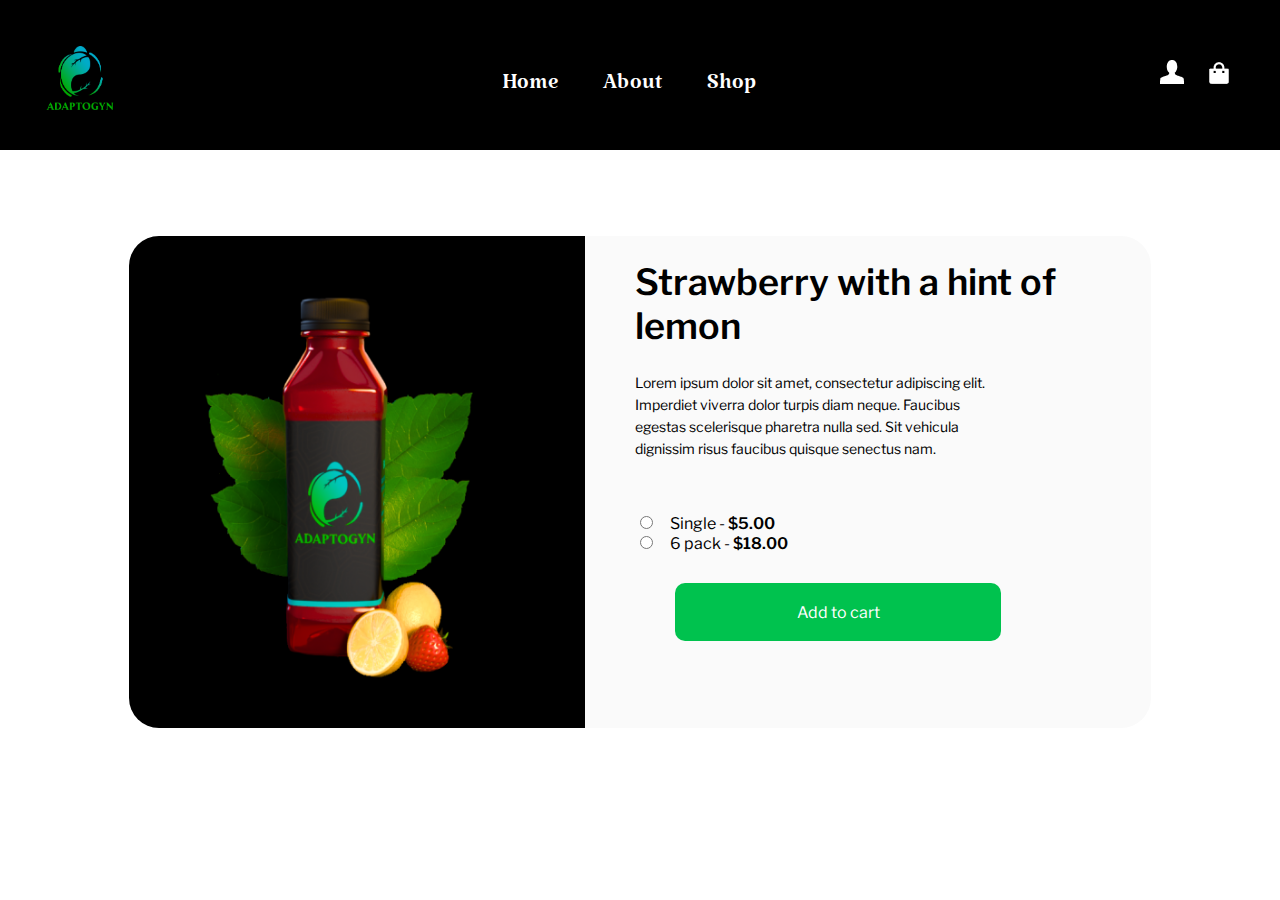
==== shop.html @ cb4e47bb "added Adaptogyn site files" ====
<!DOCTYPE html>
<html lang="en">
  <head>
    <meta charset="UTF-8" />
    <meta http-equiv="X-UA-Compatible" content="IE=edge" />
    <meta name="viewport" content="width=device-width, initial-scale=1.0" />
    <link rel="stylesheet" href="shop.css" />
    <title>Shop</title>
  </head>
  <body>
    <div id="shop">
      <div class="header">
        <div class="bg"></div>
        <img src="images/logo.png" alt="Adaptogyn logo" class="logo" />
        <div class="links">
          <img src="images/profile.png" alt="Link to user profile" class="icon" />
          <img src="images/cart.png" alt="Shopping cart" class="icon" />
        </div>
        <div class="menu">
          <ul>
            <li><a href="index.html" class="home">Home</a></li>
            <li><a href="about.html" class="about">About</a></li>
            <li><a href="shop.html" class="shop">Shop</a></li>
          </ul>
        </div>
      </div>
      <div class="shopcard">
        <div class="product">
          <img
            src="images/layout-model.png"
            alt="Adaptogyn bottle with lemons and strawberry"
          />
        </div>
        <div class="info">
          <h1>Strawberry with a hint of lemon</h1>
          <p>
            Lorem ipsum dolor sit amet, consectetur adipiscing elit. Imperdiet
            viverra dolor turpis diam neque. Faucibus egestas scelerisque
            pharetra nulla sed. Sit vehicula dignissim risus faucibus quisque
            senectus nam.
          </p>
          <form action="/action_page.php" id="form1">
            <input type="radio" id="single" name="size" value="$5.00" />
            <label for="single">Single - <span>$5.00</span></label
            ><br />
            <input type="radio" id="6pack" name="size" value="$18.00" />
            <label for="6pack">6 pack - <span>$18.00</span></label
            ><br />
            <button type="submit" form="form1" value="Submit">
              Add to cart
            </button>
          </form>
        </div>
      </div>
    </div>
  </body>
</html>
---- shop.css ----
@import url("https://fonts.googleapis.com/css2?family=Katibeh&family=Libre+Franklin:wght@400;600&display=swap");
@import url("https://fonts.googleapis.com/css2?family=Libre+Franklin:ital@1&display=swap");

#shop {
  padding: 0;
  margin: 0;
  box-sizing: border-box;
  overflow: hidden;
}

/*----Header-----*/
#shop img {
  max-width: 100px;
  max-height: 100px;
  margin-left: 22px;
  float: left;
  margin-top: 6px;
}

.bg {
  position: absolute;
  background: black;
  min-width: 100vw;
  height: 150px;
  z-index: -1;
  top: 0;
  right: 0;
  bottom: 0;
  left: 0;
  box-sizing: border-box;
}

#shop .header li {
  font-family: "Katibeh";
  display: inline-block;
  padding: 20px;
  font-size: 30px;
}

a {
  text-decoration: none;
  color: white;
}

/*removes default styling from hyperlinks*/

.header ul {
  text-align: center;
  align-content: center;
  padding: 26px 50px 50px 42px;
}

.links {
  padding-right: 40px;
  margin-top: 30px;
  float: right;
}

/*--------header---------*/
.shopcard {
  display: flex;
  justify-content: center;
  margin-top: 60px;
}
.product {
  background: black;
  width: 456px;
  height: 492px;
  border-radius: 30px 0px 0px 30px;
}
.product img {
  min-width: 75%;
  min-height: 100%;
}
.info {
  height: 492px;
  width: 466px;
  background: #fafafa;
  border-radius: 0px 30px 30px 0px;
  padding: 0px 50px;
}
.info h1 {
  font-family: "libre franklin";
  font-weight: 600;
  font-size: 36px;
}
.info p {
  font-family: "libre franklin";
  font-weight: 400;
  font-size: 14px;
  width: 353px;
  height: 77px;
  line-height: 22px;
}
.info label {
  font-family: "libre franklin";
  font-weight: 400;
}
.info span {
  font-family: "libre franklin";
  font-weight: 600;
}
.info form {
  padding-top: 50px;
}
#form1 button {
  font-family: "libre franklin";
  font-size: 16px;
  color: white;
  border: none;
  width: 326px;
  height: 58px;
  background: #00c24e;
  margin-top: 30px;
  border-radius: 10px;
  margin-left: 40px;
}
label {
  padding: 10px;
}
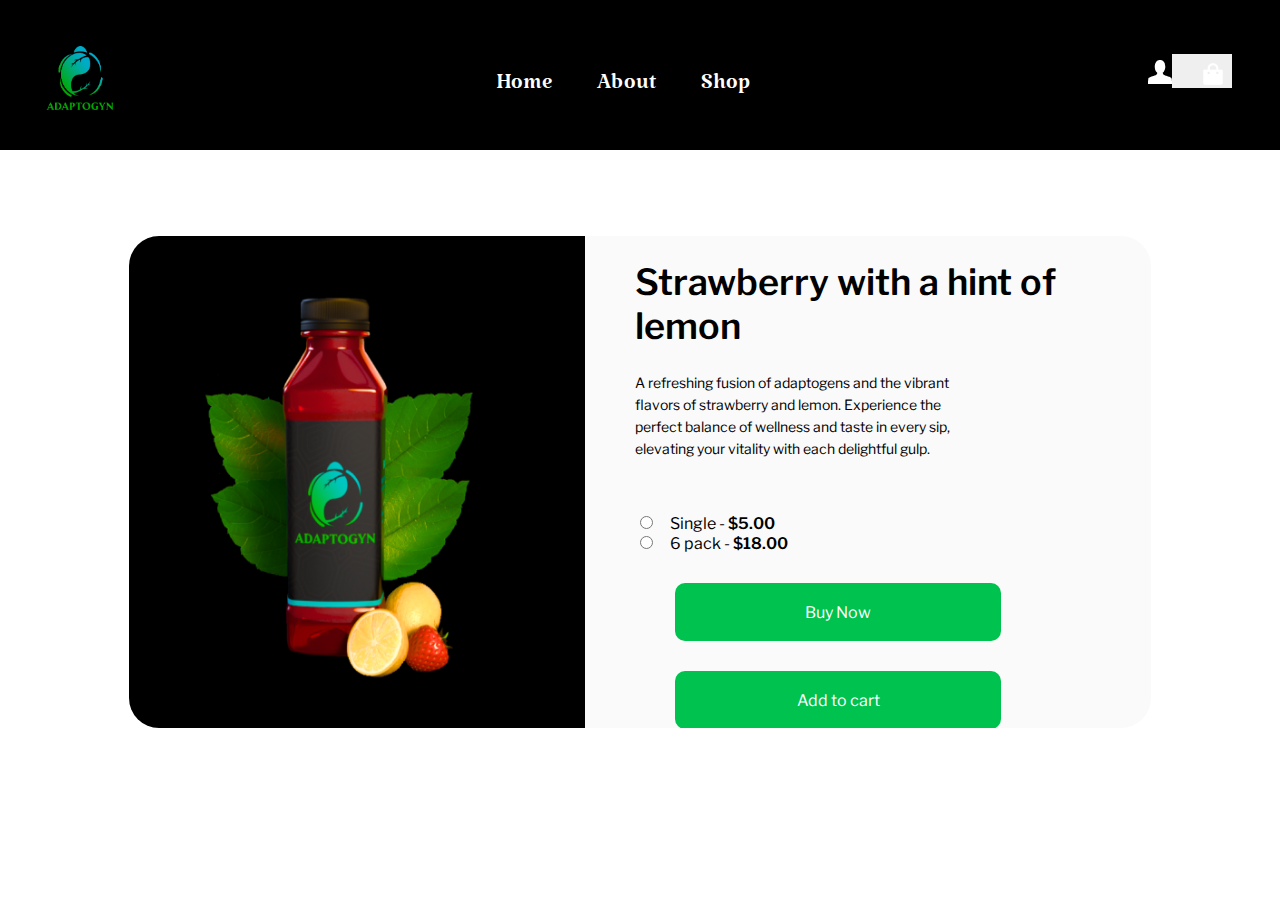
==== commit 6364a2d6: "edited shop elements" ====
--- a/shop.html
+++ b/shop.html
@@ -4,18 +4,27 @@
     <meta charset="UTF-8" />
     <meta http-equiv="X-UA-Compatible" content="IE=edge" />
     <meta name="viewport" content="width=device-width, initial-scale=1.0" />
+   
+    <title>Shop</title>
+ 
+
     <link rel="stylesheet" href="shop.css" />
-    <title>Shop</title>
+    <link rel="stylesheet" href="cart.css">
   </head>
   <body>
     <div id="shop">
       <div class="header">
         <div class="bg"></div>
         <img src="images/logo.png" alt="Adaptogyn logo" class="logo" />
+
         <div class="links">
+          
           <img src="images/profile.png" alt="Link to user profile" class="icon" />
-          <img src="images/cart.png" alt="Shopping cart" class="icon" />
+
+          <button id="button" class="image-button" aria-describedby="shoppingCart"><img src="images/cart.png" alt="Shopping cart" id="cart-icon" /></button>
+
         </div>
+
         <div class="menu">
           <ul>
             <li><a href="index.html" class="home">Home</a></li>
@@ -23,7 +32,48 @@
             <li><a href="shop.html" class="shop">Shop</a></li>
           </ul>
         </div>
+        
       </div>
+<!--SHOPPING CART START-->
+
+    <!-- <button id="button" aria-describedby="shoppingCart">My button</button> -->
+    <div id="shoppingCart" role="shoppingCart">
+
+
+
+      <!--SHOPPING CART CONTAINER-->
+      <div class="container">
+        <div class="shopping-cart">
+          <div class="shopping-cart-header">
+            <i class="fa fa-shopping-cart cart-icon"></i><span class="badge">3</span>
+            <div class="shopping-cart-total">
+              <span class="lighter-text">Total:</span>
+              <span class="main-color-text">$2,229.97</span>
+            </div>
+          </div> <!--end shopping-cart-header -->
+      
+          <ul class="shopping-cart-items">
+            <li class="clearfix">
+              <img src="https://s3-us-west-2.amazonaws.com/s.cdpn.io/195612/cart-item1.jpg" alt="item1" />
+              <span class="item-name">Sony DSC-RX100M III</span>
+              <span class="item-price">$849.99</span>
+              <span class="item-quantity">Quantity: 01</span>
+            </li>
+          </ul>
+      
+          <a href="#" class="button">Checkout</a>
+        </div> <!--end shopping-cart -->
+      </div> 
+      
+      <!--end SHOPPING CART container -->
+
+
+
+      <div id="arrow" data-popper-arrow></div>
+    </div>
+
+
+
       <div class="shopcard">
         <div class="product">
           <img
@@ -34,10 +84,7 @@
         <div class="info">
           <h1>Strawberry with a hint of lemon</h1>
           <p>
-            Lorem ipsum dolor sit amet, consectetur adipiscing elit. Imperdiet
-            viverra dolor turpis diam neque. Faucibus egestas scelerisque
-            pharetra nulla sed. Sit vehicula dignissim risus faucibus quisque
-            senectus nam.
+            A refreshing fusion of adaptogens and the vibrant flavors of strawberry and lemon. Experience the perfect balance of wellness and taste in every sip, elevating your vitality with each delightful gulp.
           </p>
           <form action="/action_page.php" id="form1">
             <input type="radio" id="single" name="size" value="$5.00" />
@@ -46,12 +93,19 @@
             <input type="radio" id="6pack" name="size" value="$18.00" />
             <label for="6pack">6 pack - <span>$18.00</span></label
             ><br />
-            <button type="submit" form="form1" value="Submit">
+            <button type="submit" form="form1" value="Submit" id="buy-btn">
+              Buy Now
+            </button>
+            <button type="submit" form="form1" value="Submit" id="submit-btn">
               Add to cart
             </button>
+            
           </form>
         </div>
       </div>
-    </div>
+      <script src="https://unpkg.com/@popperjs/core@2"></script>
+    <script src="shop.js"></script>
+    <script src="https://cdn.jsdelivr.net/npm/@popperjs/core@2.11.8/dist/umd/popper.min.js" integrity="sha384-I7E8VVD/ismYTF4hNIPjVp/Zjvgyol6VFvRkX/vR+Vc4jQkC+hVqc2pM8ODewa9r" crossorigin="anonymous"></script>
+    <script src="https://cdn.jsdelivr.net/npm/bootstrap@5.3.0/dist/js/bootstrap.min.js" integrity="sha384-fbbOQedDUMZZ5KreZpsbe1LCZPVmfTnH7ois6mU1QK+m14rQ1l2bGBq41eYeM/fS" crossorigin="anonymous"></script>
   </body>
 </html>
--- a/shop.css
+++ b/shop.css
@@ -1,5 +1,15 @@
 @import url("https://fonts.googleapis.com/css2?family=Katibeh&family=Libre+Franklin:wght@400;600&display=swap");
 @import url("https://fonts.googleapis.com/css2?family=Libre+Franklin:ital@1&display=swap");
+
+#button {
+  border: none;
+}
+#button:focus{
+  outline: none !important;
+}
+
+
+
 
 #shop {
   padding: 0;
@@ -118,3 +128,7 @@
 label {
   padding: 10px;
 }
+
+
+
+
--- a/cart.css
+++ b/cart.css
@@ -0,0 +1,50 @@
+/* SHOPPING CART */
+
+#shoppingCart {
+    background: #333;
+    color: white;
+    font-weight: bold;
+    padding: 4px 8px;
+    font-size: 13px;
+    border-radius: 4px;
+    display: none;
+  }
+  
+  #shoppingCart[data-show] {
+    display: block;
+  }
+  
+  #arrow,
+  #arrow::before {
+    position: absolute;
+    width: 8px;
+    height: 8px;
+    background: inherit;
+  }
+  
+  #arrow {
+    visibility: hidden;
+  }
+  
+  #arrow::before {
+    visibility: visible;
+    content: '';
+    transform: rotate(45deg);
+  }
+  
+  #shoppingCart[data-popper-placement^='top'] > #arrow {
+    bottom: -4px;
+  }
+  
+  #shoppingCart[data-popper-placement^='bottom'] > #arrow {
+    top: -4px;
+  }
+  
+  #shoppingCart[data-popper-placement^='left'] > #arrow {
+    right: -4px;
+  }
+  
+  #shoppingCart[data-popper-placement^='right'] > #arrow {
+    left: -4px;
+  }
+  